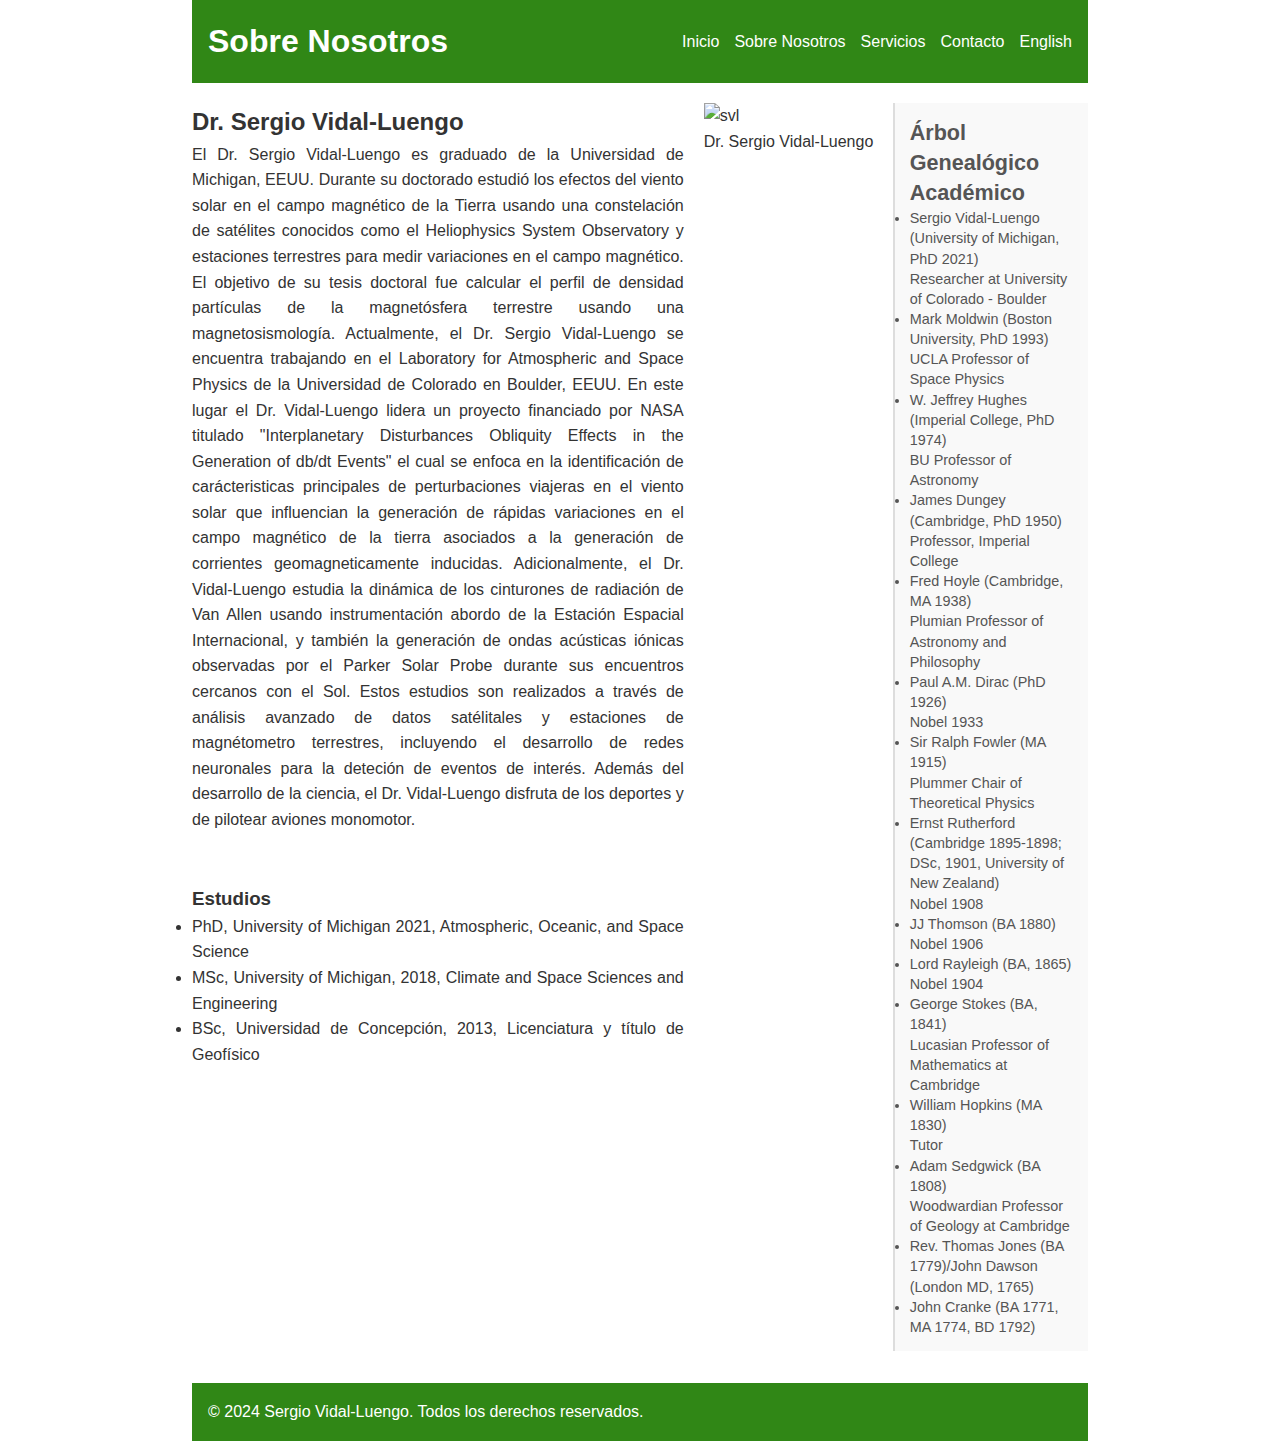
==== about.html @ 8cb3fadf "Update about.html" ====
<!DOCTYPE html>
<html lang="es">
<head>
  <meta charset="UTF-8">
  <meta name="viewport" content="width=device-width, initial-scale=1.0">
  <title>Sobre Nosotros</title>
  <link rel="stylesheet" href="css/styles.css">
</head>
<body>
  <div class="about-container">
    <!-- Header Section -->
    <header>
            <div class="title-section">

      <h1>Sobre Nosotros</h1>
        <nav class="top-right-menu">
          <a href="index.html">Inicio</a>
          <a href="about.html">Sobre Nosotros</a>
          <a href="services.html">Servicios</a>
          <a href="contact.html">Contacto</a>
          <a href="index_en.html">English</a>
        </nav>
            </div>
    </header>

    <div class="about-content">
      <!-- Main Text Area -->
      <section class="main-text">
        <h2>Dr. Sergio Vidal-Luengo</h2>
        <p>
              El Dr. Sergio Vidal-Luengo es graduado de la Universidad de Michigan, EEUU. Durante su doctorado estudió los efectos del viento solar en el campo magnético de la Tierra usando una constelación de satélites conocidos como el Heliophysics System Observatory y estaciones terrestres para medir variaciones en el campo magnético. El objetivo de su tesis doctoral fue calcular el perfil de densidad partículas de la magnetósfera terrestre usando una magnetosismología.  
              Actualmente, el Dr. Sergio Vidal-Luengo se encuentra trabajando en el Laboratory for Atmospheric and Space Physics de la Universidad de Colorado en Boulder, EEUU. En este lugar el Dr. Vidal-Luengo
              lidera un proyecto financiado por NASA titulado "Interplanetary Disturbances Obliquity Effects in the Generation of db/dt Events" el cual se enfoca en la identificación de carácteristicas principales de perturbaciones viajeras en el viento solar que influencian la generación de rápidas variaciones en el campo magnético de la tierra asociados a la generación de corrientes geomagneticamente inducidas. Adicionalmente, 
              el Dr. Vidal-Luengo estudia la dinámica de los cinturones de radiación de Van Allen usando instrumentación abordo de la Estación Espacial Internacional, y también la generación de ondas acústicas iónicas observadas por el Parker Solar Probe durante sus encuentros cercanos con el Sol.        
  
              Estos estudios son realizados a través de análisis avanzado de datos satélitales y estaciones de magnétometro terrestres, incluyendo el desarrollo de redes neuronales para la deteción de eventos de interés. 

              Además del desarrollo de la ciencia, el Dr. Vidal-Luengo disfruta de los deportes y de pilotear aviones monomotor.         </p>
        
        <br>
        <br>
        <h3>Estudios</h3>
        <ul> 
          <li>PhD, University of Michigan 2021, Atmospheric, Oceanic, and Space Science</li>
          <li>MSc, University of Michigan, 2018, Climate and Space Sciences and Engineering</li>
          <li>BSc, Universidad de Concepción, 2013, Licenciatura y título de Geofísico</li>
        </ul>
      </section>
      <section>
        <figure>
          <img src="images/about/svl.webp" alt="svl">
            <figcaption>Dr. Sergio Vidal-Luengo
            </figcaption>
        </figure>      
      </section>

      <!-- Right Panel for Additional Info -->
      <aside class="about-right-panel">
        <section>
          <h2>Árbol Genealógico Académico</h2>
            <ul> 
              <li>Sergio Vidal-Luengo (University of Michigan, PhD 2021) <br>
                  Researcher at University of Colorado - Boulder</li>
              
              <li>Mark Moldwin (Boston University, PhD 1993) <br>
                  UCLA Professor of Space Physics</li>

              <li>W. Jeffrey Hughes (Imperial College, PhD 1974)<br>
                  BU Professor of Astronomy</li>

              <li>James Dungey (Cambridge, PhD 1950)<br>
                  Professor, Imperial College</li>

              <li>Fred Hoyle (Cambridge, MA 1938) <br>
                  Plumian Professor of Astronomy and Philosophy</li>

              <li>Paul A.M. Dirac (PhD 1926) <br>
                  Nobel 1933</li>

              <li>Sir Ralph Fowler (MA 1915) <br>
                  Plummer Chair of Theoretical Physics</li>

              <li>Ernst Rutherford (Cambridge 1895-1898; DSc, 1901, University of New Zealand) <br>
                  Nobel 1908</li>

              <li>JJ Thomson (BA 1880) <br>
                  Nobel 1906</li>

              <li>Lord Rayleigh (BA, 1865) <br>
                  Nobel 1904</li>

              <li>George Stokes (BA, 1841) <br>
                  Lucasian Professor of Mathematics at Cambridge</li>

              <li>William Hopkins (MA 1830)<br>
                  Tutor</li>

              <li>Adam Sedgwick (BA 1808)<br>
                  Woodwardian Professor of Geology at Cambridge</li>

              <li>Rev. Thomas Jones (BA 1779)/John Dawson (London MD, 1765)</li>

              <li>John Cranke (BA 1771, MA 1774, BD 1792)</li>
            </ul>

         
        </section>
      </aside>
    </div>
  
    <footer>
      <p>© 2024 Sergio Vidal-Luengo. Todos los derechos reservados.</p>
    </footer>
  </div>  
</body>
</html>
---- css/styles.css ----
/* Container to define consistent width */
.container {
    width: 70%; /* Set desired width, adjust as needed */
    max-width: 1200px; /* Optional: limit the maximum width */
    margin: 0 auto; /* Center the container */
}

/* About Page Container */
.about-container {
    width: 70%; /* Different width for about page */
    max-width: 1200px;
    margin: 0 auto;
    padding-top: 0px;
}

/* Top Panel and Banner Styling */
header, .banner {
    width: 100%; /* Take full width of the container */
}

* {
  margin: 0;
  padding: 0;
  box-sizing: border-box;
}

body {
  font-family: Arial, sans-serif;
  line-height: 1.6;
  color: #333;
}

/* Header and Menu */
header {
  background-color: #308716;
  color: #fff;
  padding: 1em;
}

.title-section {
  display: flex;
  justify-content: space-between;
  align-items: center;
}

.top-right-menu {
  display: flex;
  gap: 15px;
}

/* Justify all paragraphs */
p {
    text-align: justify;
}

.top-right-menu a {
  color: #fff;
  text-decoration: none;
}

.top-right-menu a:hover {
  text-decoration: underline;
}

/* Banner Section */
.banner {
  position: relative;
  height: 300px;
  overflow: hidden;
  margin-top: 1em;
}

.banner-image {
  position: absolute;
  width: 100%;
  height: 100%;
  background-size: cover;
  background-position: center;
  transition: opacity 1s ease-in-out;
  opacity: 0;
}

#banner1 { background-image: url('https://sergiovidalluengo.github.io/MyWebsite/images/banner/Magnetosphere_rendition.jpg'); }
#banner2 { background-image: url('https://sergiovidalluengo.github.io/MyWebsite/images/banner/Church_of_light.jpg'); }
#banner3 { background-image: url('https://sergiovidalluengo.github.io/MyWebsite/images/banner/gicindustry.png'); }

/* Main Content Panels */
main {
  display: flex;
  gap: 1em;
  max-width: 1200px;
  margin: 2em auto;
  padding: 1em;
}

.left-panel, .center-panel, .right-panel {
  padding: 1em;
  background-color: #f4f4f4;
  border-radius: 5px;
}

.left-panel, .right-panel { flex: 1; }
.center-panel { flex: 2; }

/* About Page Specific Layout */
.about-content {
    display: flex;
    gap: 20px;
    margin-top: 20px;
}

/* Main Text Area for About Page */
.main-text {
    flex: 3; /* Occupy larger space */
    text-align: justify;
}

/* About Page Right Panel - Text Only */
.about-right-panel {
    flex: 1; /* Occupy smaller space */
    padding: 1em;
    background-color: #f9f9f9;
    border-left: 2px solid #ddd; /* Optional separator line */
    font-size: 0.9em; /* Slightly smaller text size */
    line-height: 1.4;
    color: #555; /* Subtle text color */
}

.about-right-panel p {
    margin-bottom: 1em;
}

/* Footer */
footer {
  margin-top: 2em;
  padding: 1em;
  background-color: #308716;
  color: #fff;
  text-align: center;
}
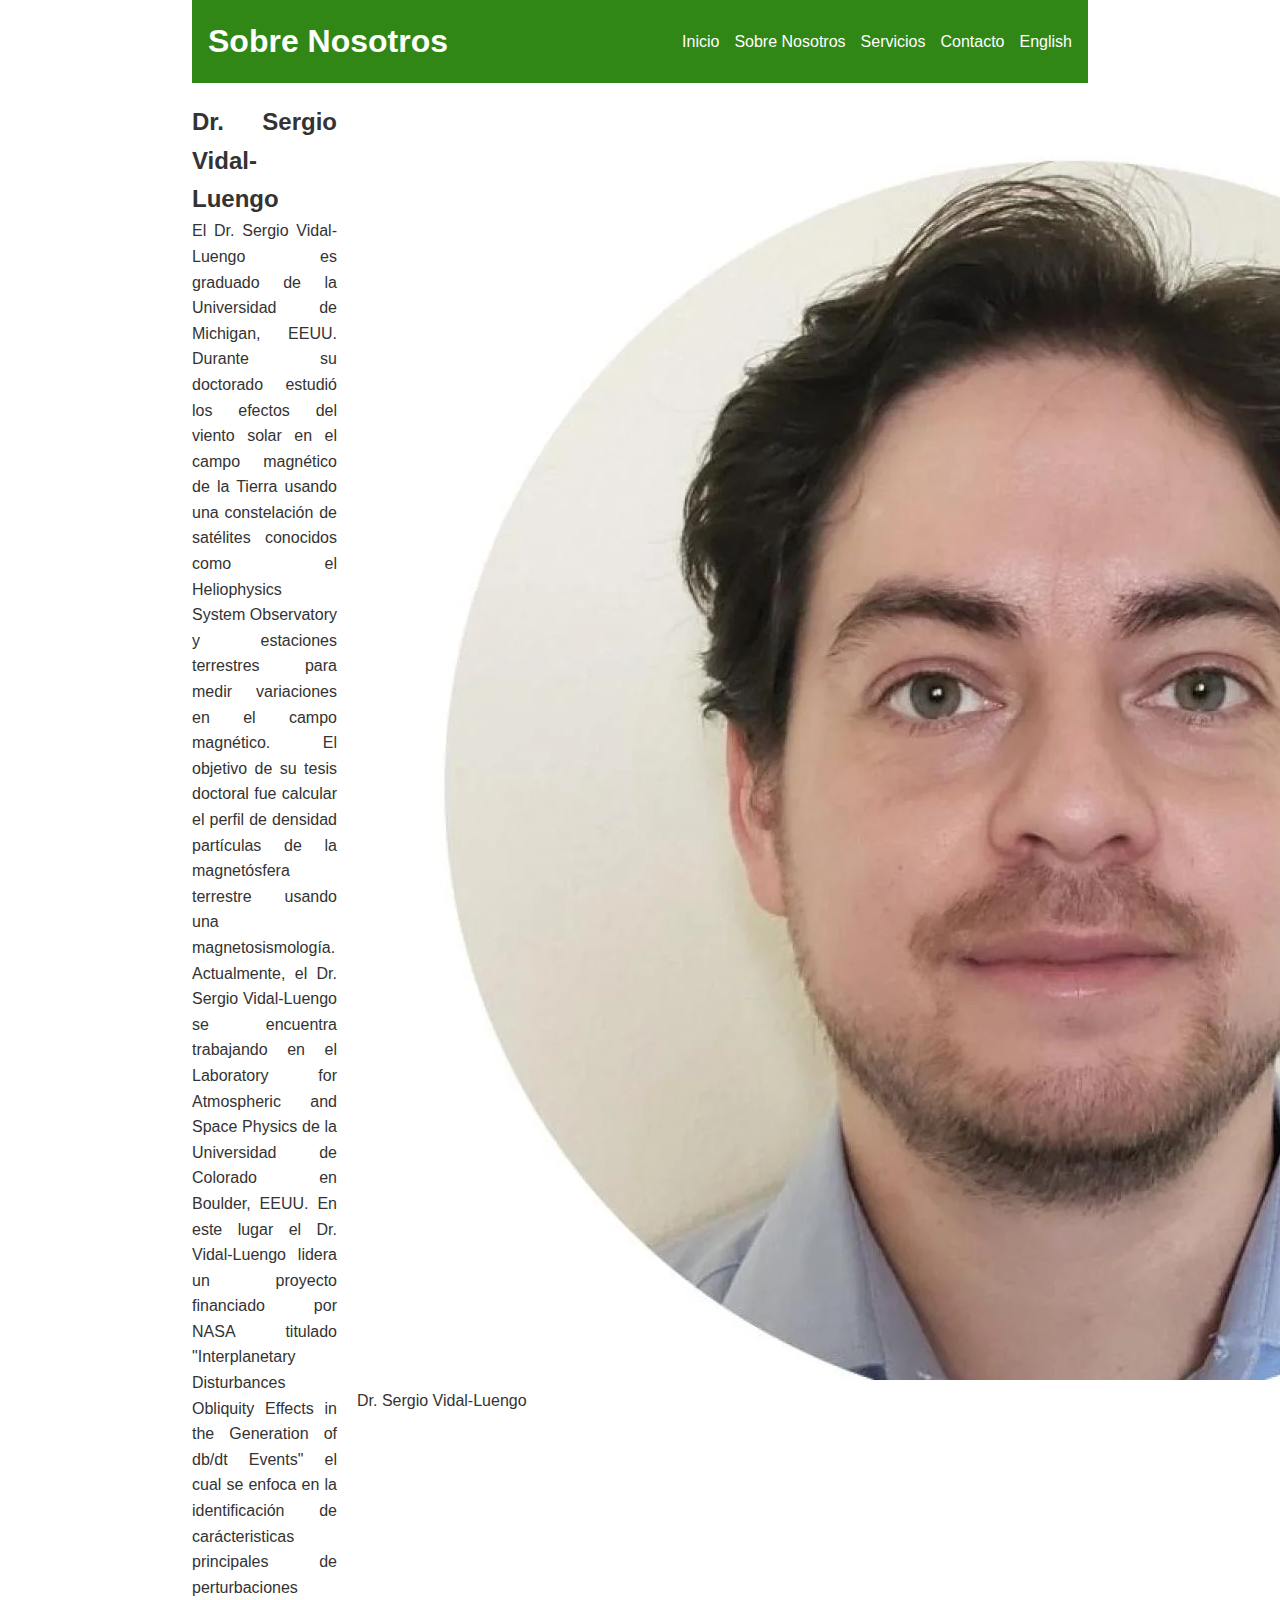
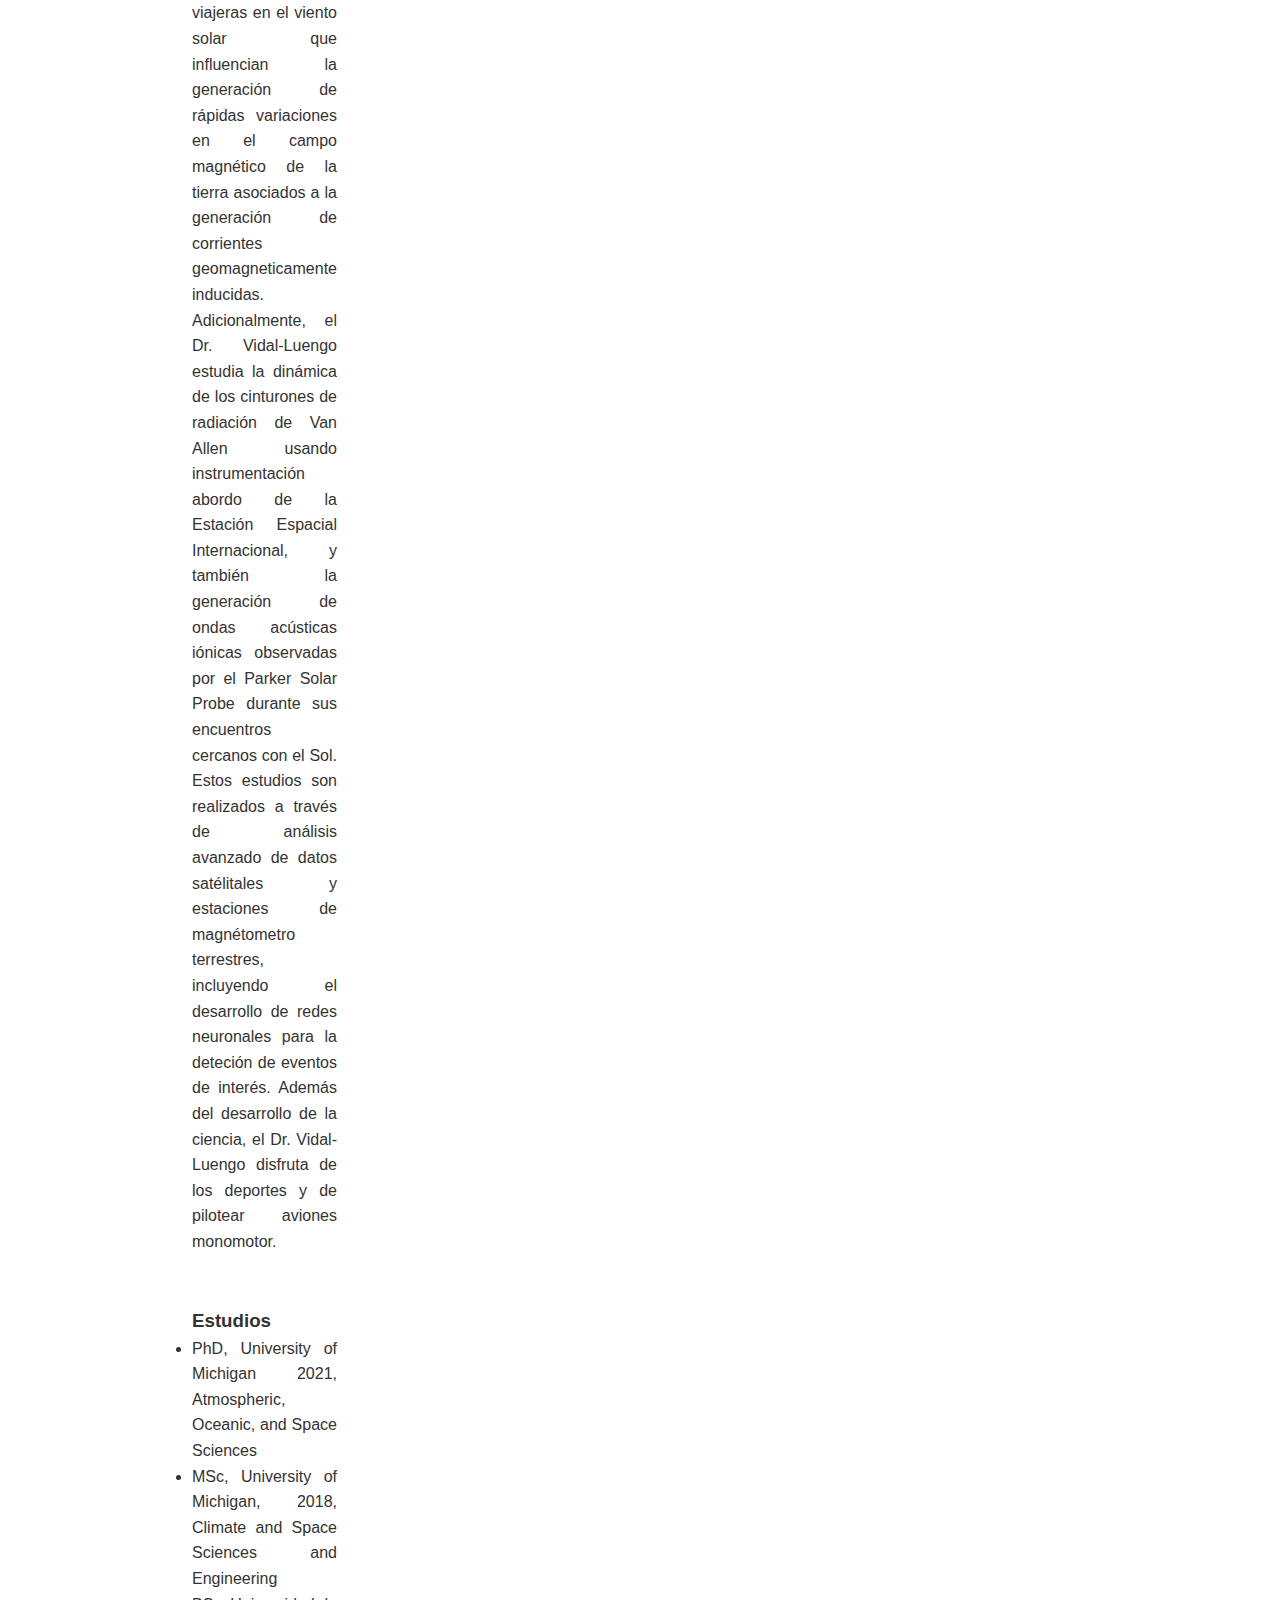
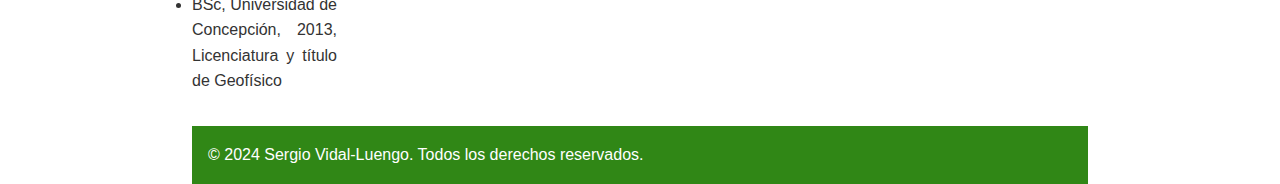
==== commit 7ab3cdeb: "Update about.html" ====
--- a/about.html
+++ b/about.html
@@ -41,7 +41,7 @@
         <br>
         <h3>Estudios</h3>
         <ul> 
-          <li>PhD, University of Michigan 2021, Atmospheric, Oceanic, and Space Science</li>
+          <li>PhD, University of Michigan 2021, Atmospheric, Oceanic, and Space Sciences</li>
           <li>MSc, University of Michigan, 2018, Climate and Space Sciences and Engineering</li>
           <li>BSc, Universidad de Concepción, 2013, Licenciatura y título de Geofísico</li>
         </ul>
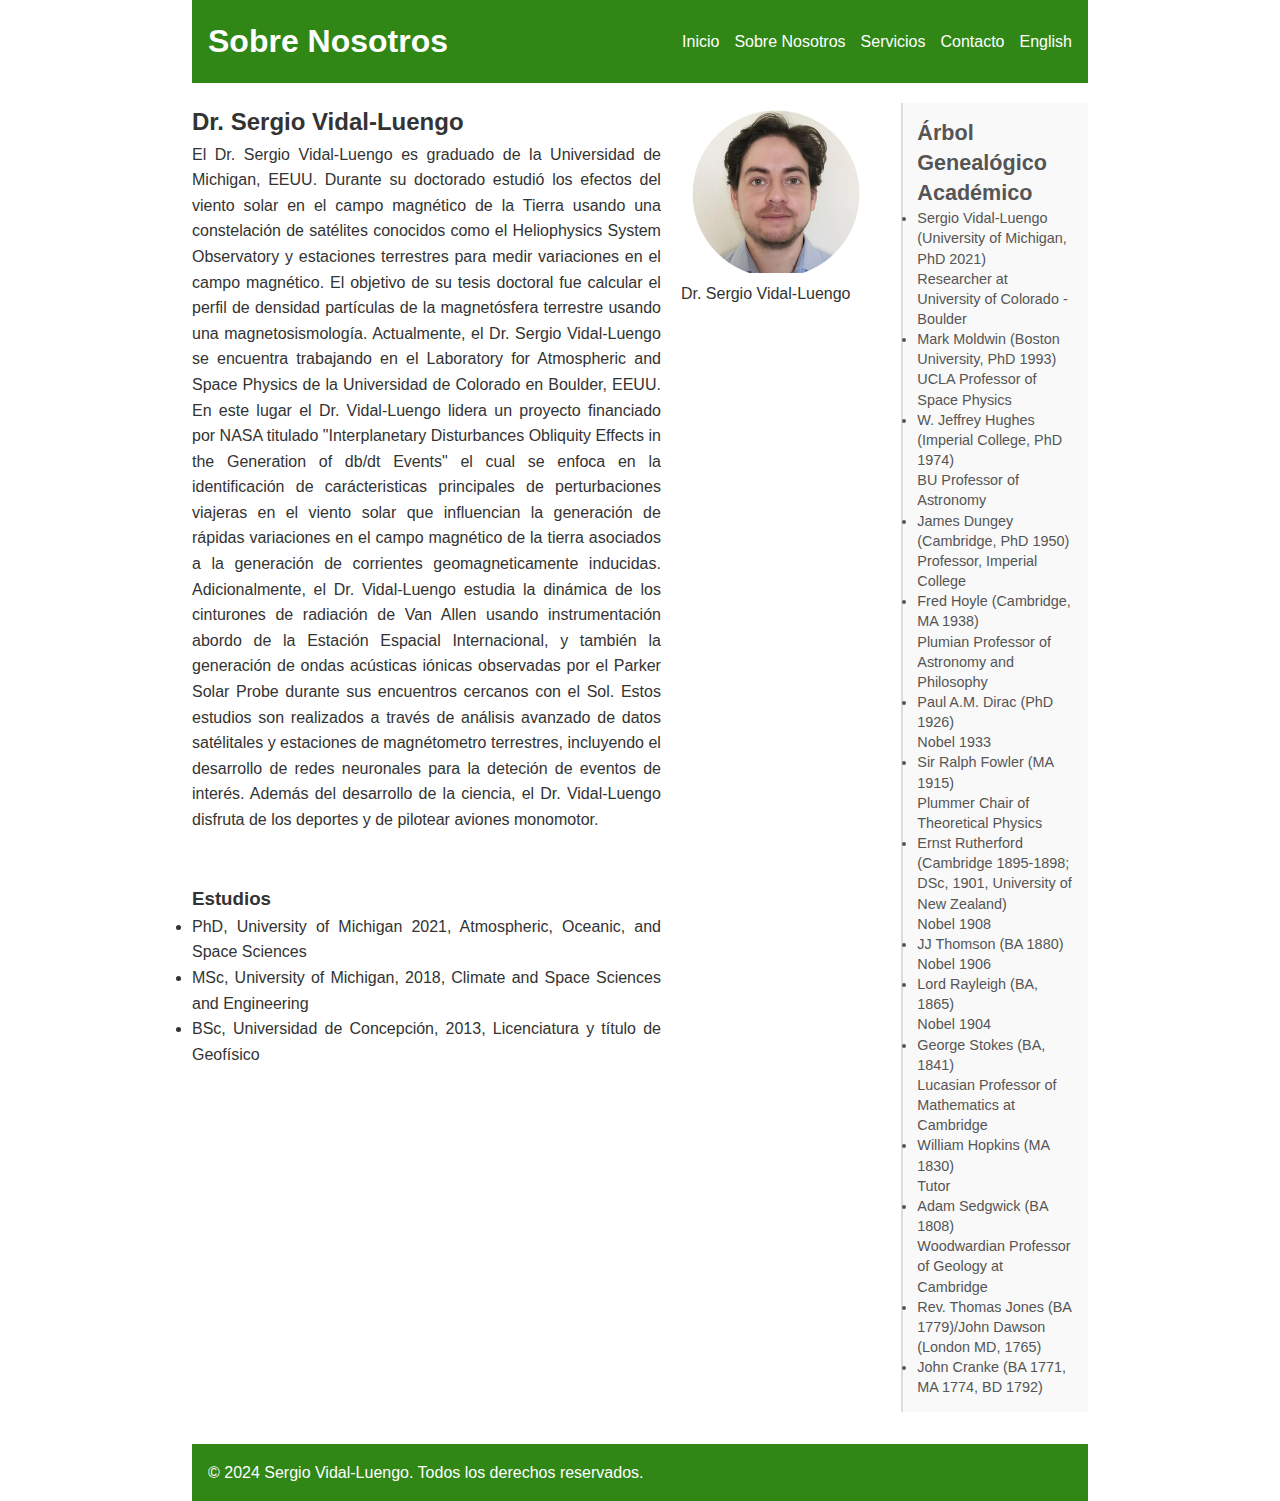
==== commit 4ed967f4: "Update about.html" ====
--- a/about.html
+++ b/about.html
@@ -48,7 +48,7 @@
       </section>
       <section>
         <figure>
-          <img src="images/about/svl.webp" alt="svl">
+            <img src="images/about/svl.webp" alt="svl" style="width: 200px; height: auto;">
             <figcaption>Dr. Sergio Vidal-Luengo
             </figcaption>
         </figure>      
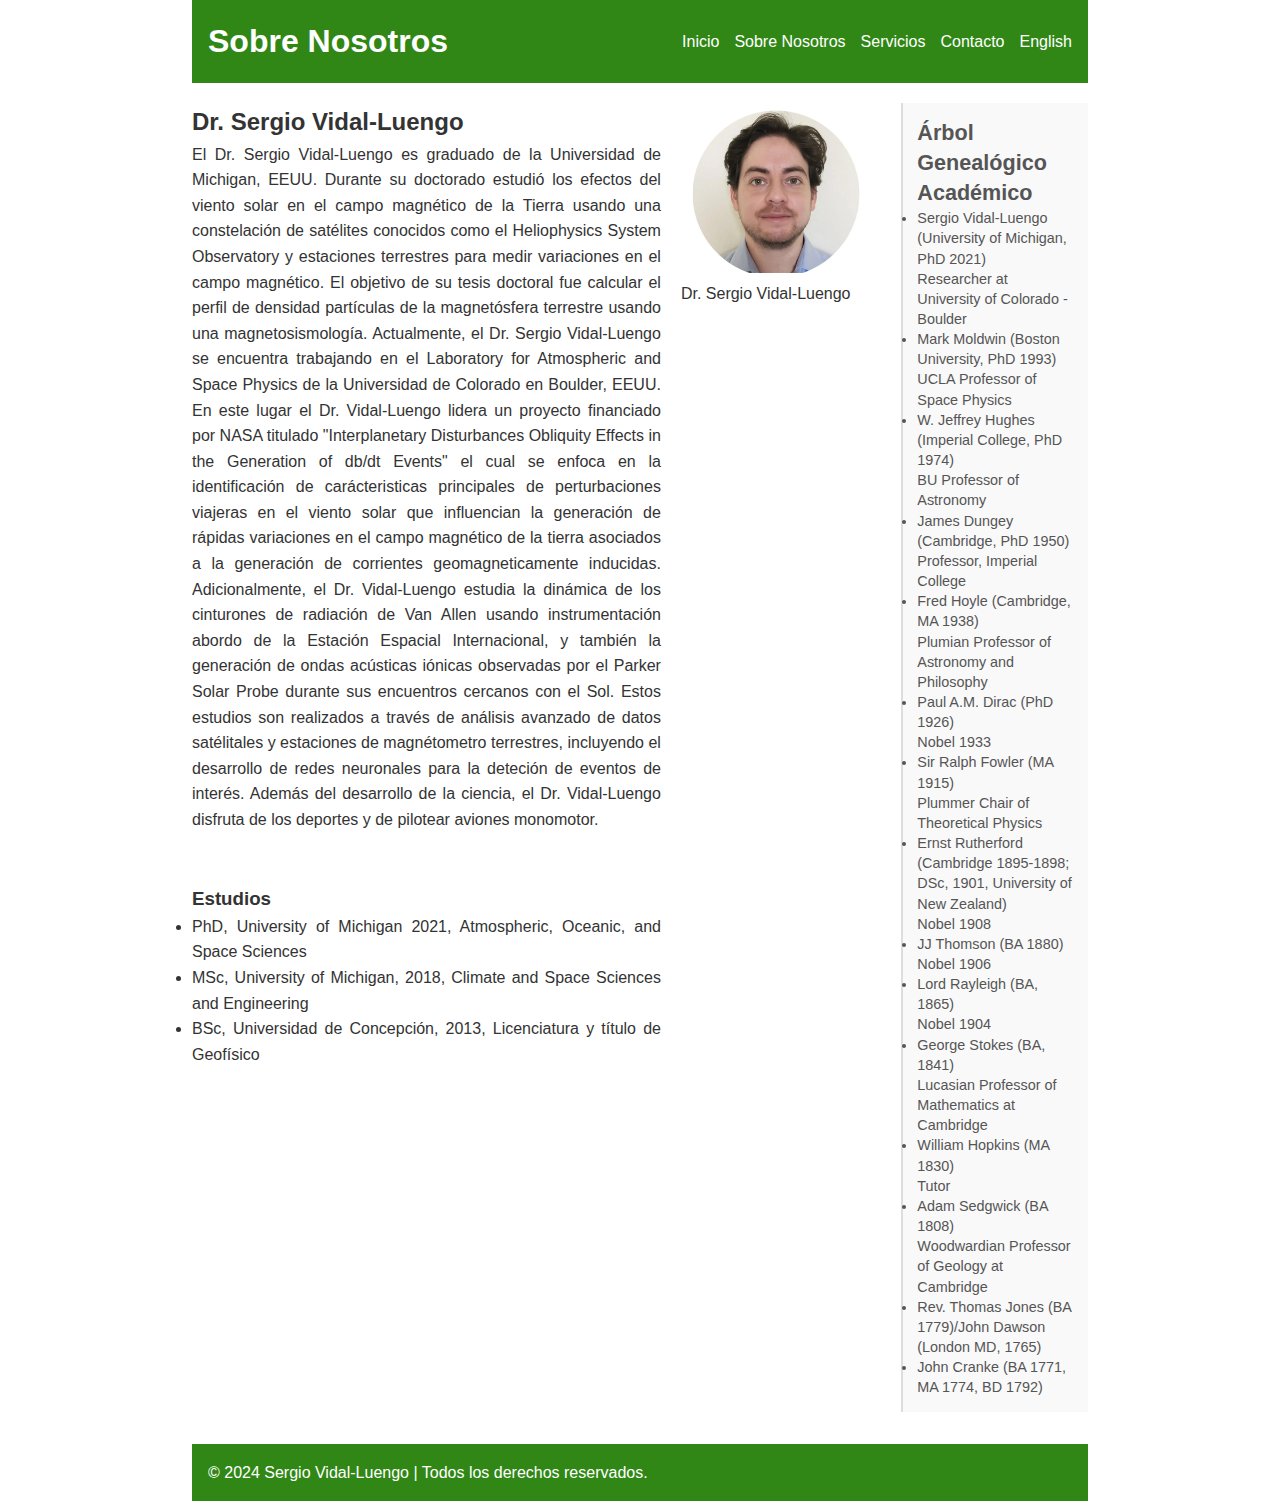
==== commit a82b4170: "Update about.html" ====
--- a/about.html
+++ b/about.html
@@ -109,7 +109,7 @@
     </div>
   
     <footer>
-      <p>© 2024 Sergio Vidal-Luengo. Todos los derechos reservados.</p>
+      <p>© 2024 Sergio Vidal-Luengo | Todos los derechos reservados.</p>
     </footer>
   </div>  
 </body>
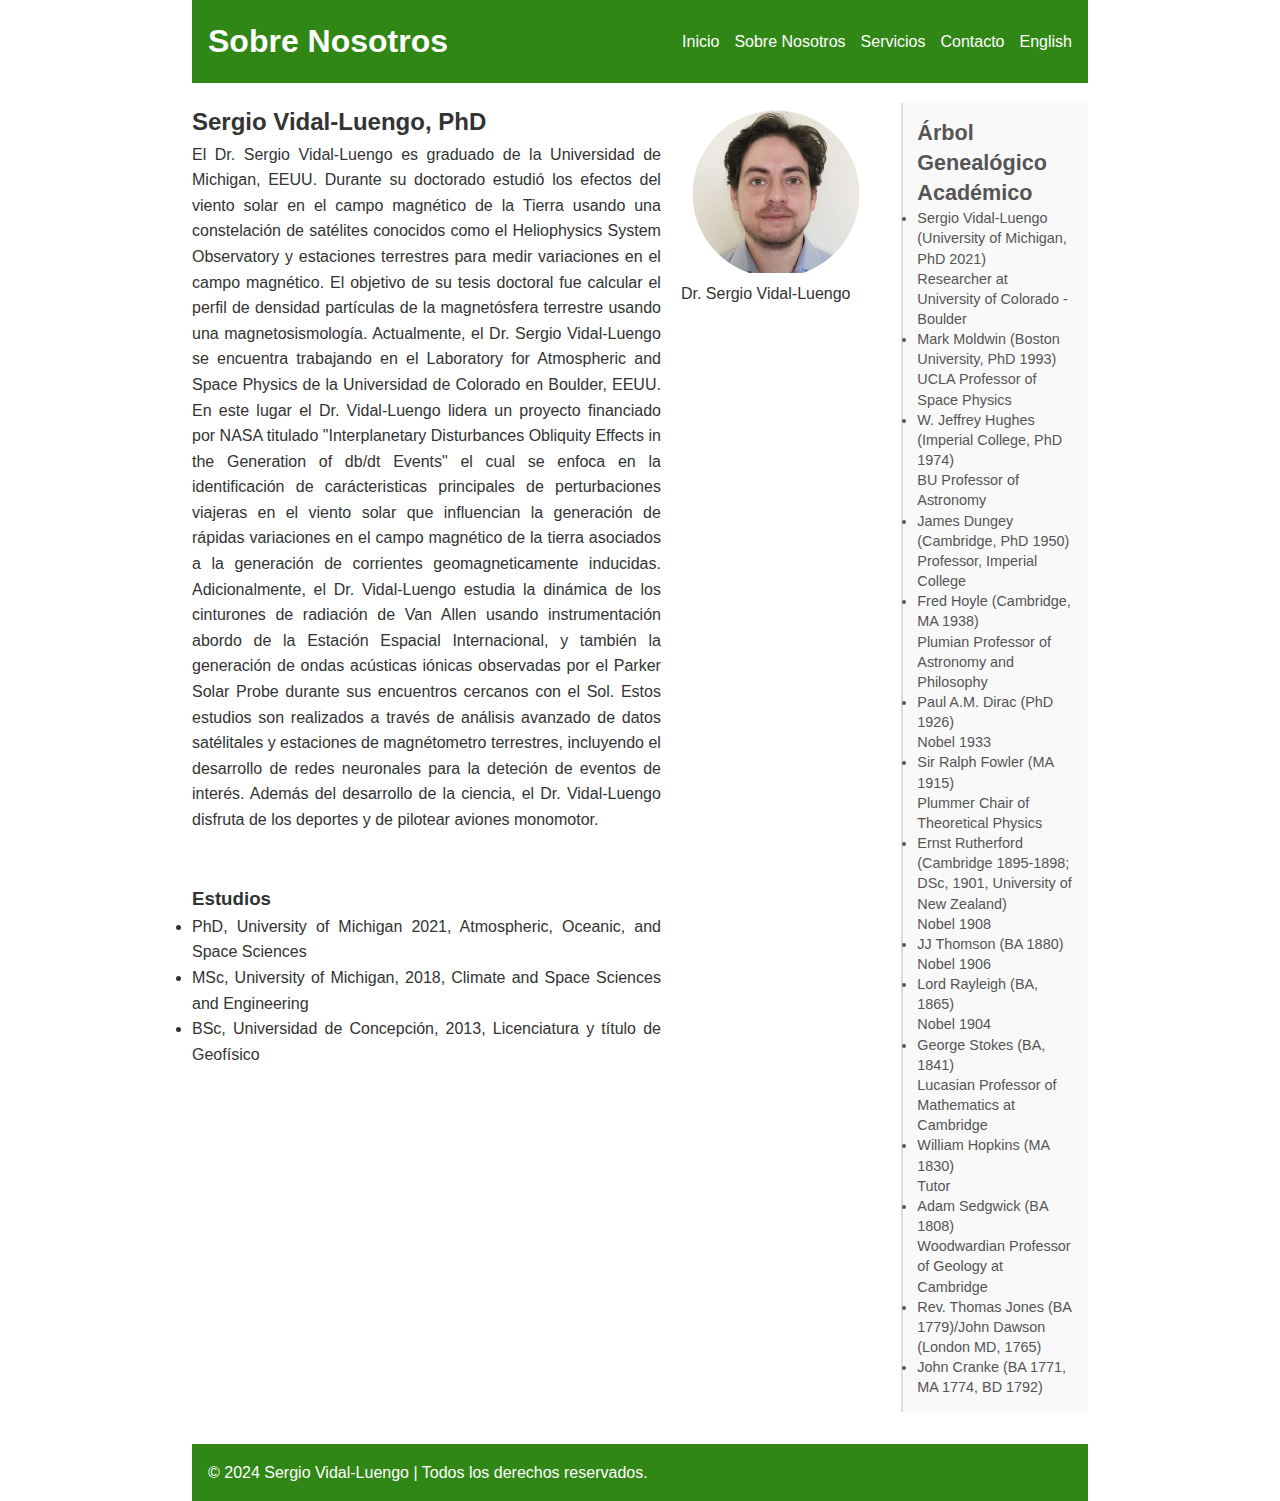
==== commit f1fa63e1: "Update about.html" ====
--- a/about.html
+++ b/about.html
@@ -26,7 +26,7 @@
     <div class="about-content">
       <!-- Main Text Area -->
       <section class="main-text">
-        <h2>Dr. Sergio Vidal-Luengo</h2>
+        <h2>Sergio Vidal-Luengo, PhD</h2>
         <p>
               El Dr. Sergio Vidal-Luengo es graduado de la Universidad de Michigan, EEUU. Durante su doctorado estudió los efectos del viento solar en el campo magnético de la Tierra usando una constelación de satélites conocidos como el Heliophysics System Observatory y estaciones terrestres para medir variaciones en el campo magnético. El objetivo de su tesis doctoral fue calcular el perfil de densidad partículas de la magnetósfera terrestre usando una magnetosismología.  
               Actualmente, el Dr. Sergio Vidal-Luengo se encuentra trabajando en el Laboratory for Atmospheric and Space Physics de la Universidad de Colorado en Boulder, EEUU. En este lugar el Dr. Vidal-Luengo
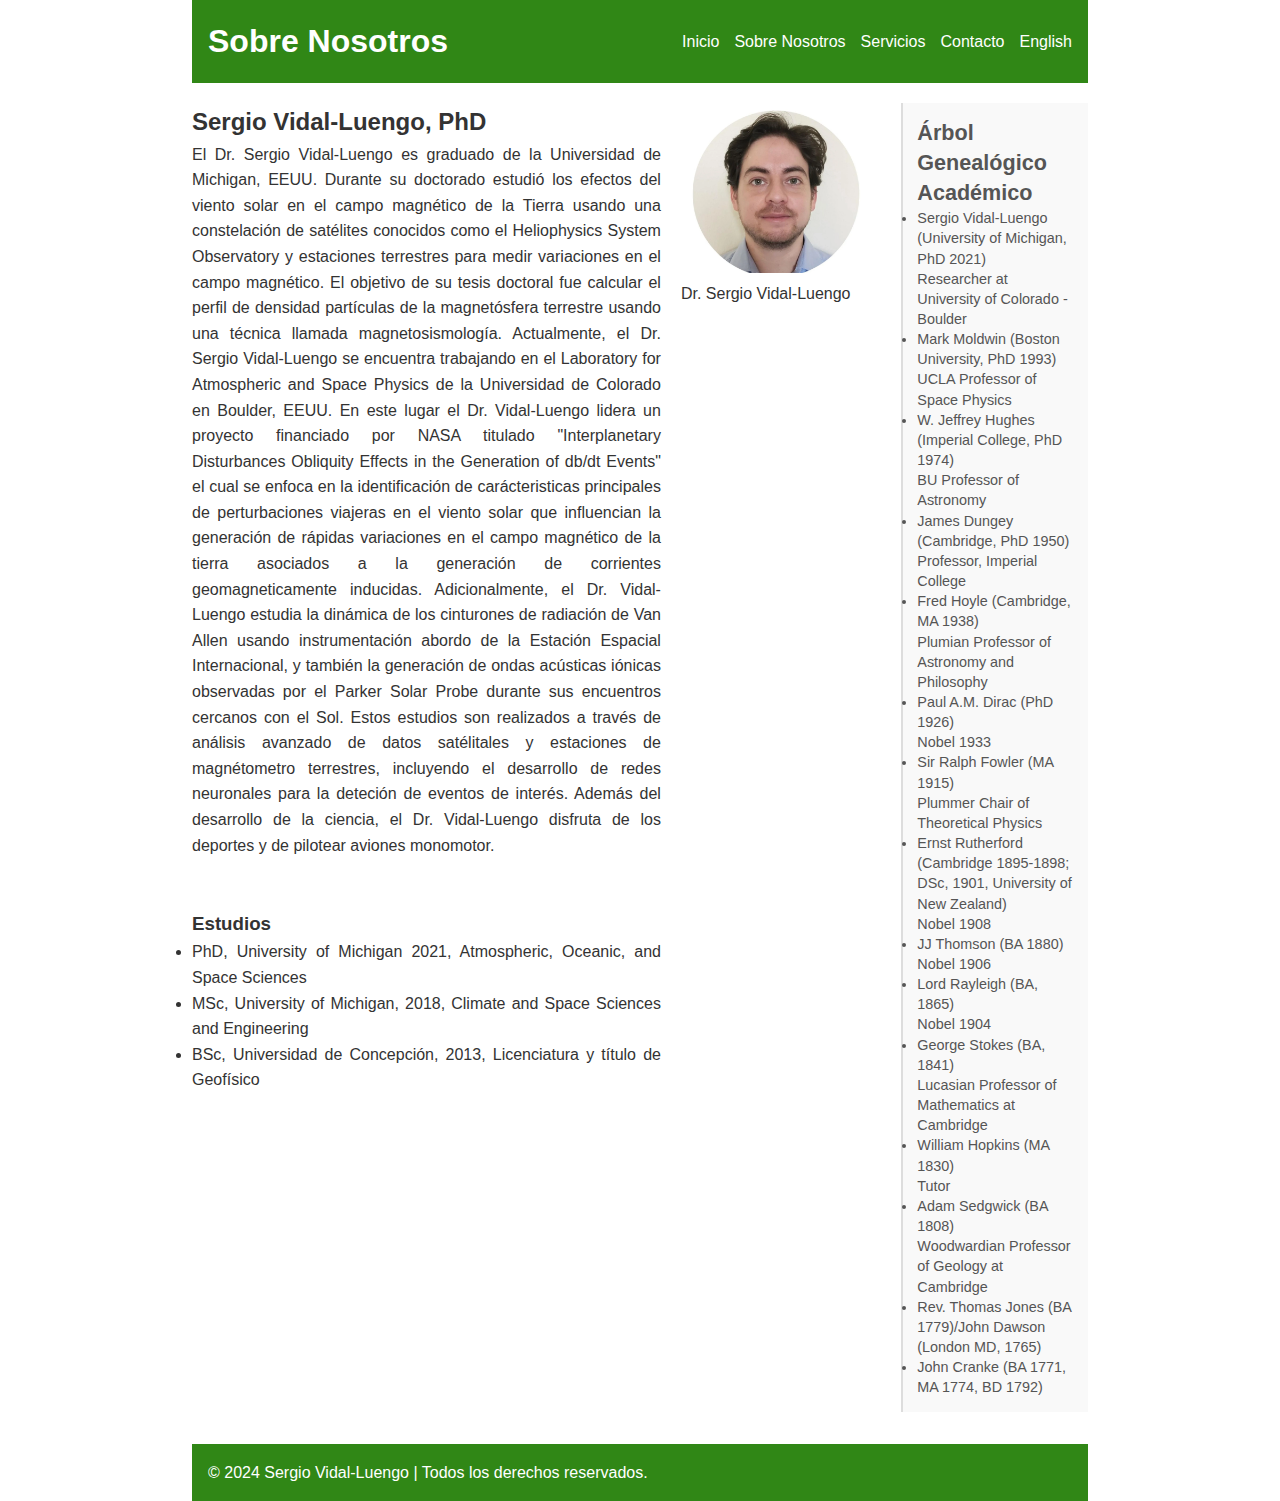
==== commit 75d4af9c: "Update about.html" ====
--- a/about.html
+++ b/about.html
@@ -28,7 +28,7 @@
       <section class="main-text">
         <h2>Sergio Vidal-Luengo, PhD</h2>
         <p>
-              El Dr. Sergio Vidal-Luengo es graduado de la Universidad de Michigan, EEUU. Durante su doctorado estudió los efectos del viento solar en el campo magnético de la Tierra usando una constelación de satélites conocidos como el Heliophysics System Observatory y estaciones terrestres para medir variaciones en el campo magnético. El objetivo de su tesis doctoral fue calcular el perfil de densidad partículas de la magnetósfera terrestre usando una magnetosismología.  
+              El Dr. Sergio Vidal-Luengo es graduado de la Universidad de Michigan, EEUU. Durante su doctorado estudió los efectos del viento solar en el campo magnético de la Tierra usando una constelación de satélites conocidos como el Heliophysics System Observatory y estaciones terrestres para medir variaciones en el campo magnético. El objetivo de su tesis doctoral fue calcular el perfil de densidad partículas de la magnetósfera terrestre usando una técnica llamada magnetosismología.  
               Actualmente, el Dr. Sergio Vidal-Luengo se encuentra trabajando en el Laboratory for Atmospheric and Space Physics de la Universidad de Colorado en Boulder, EEUU. En este lugar el Dr. Vidal-Luengo
               lidera un proyecto financiado por NASA titulado "Interplanetary Disturbances Obliquity Effects in the Generation of db/dt Events" el cual se enfoca en la identificación de carácteristicas principales de perturbaciones viajeras en el viento solar que influencian la generación de rápidas variaciones en el campo magnético de la tierra asociados a la generación de corrientes geomagneticamente inducidas. Adicionalmente, 
               el Dr. Vidal-Luengo estudia la dinámica de los cinturones de radiación de Van Allen usando instrumentación abordo de la Estación Espacial Internacional, y también la generación de ondas acústicas iónicas observadas por el Parker Solar Probe durante sus encuentros cercanos con el Sol.        
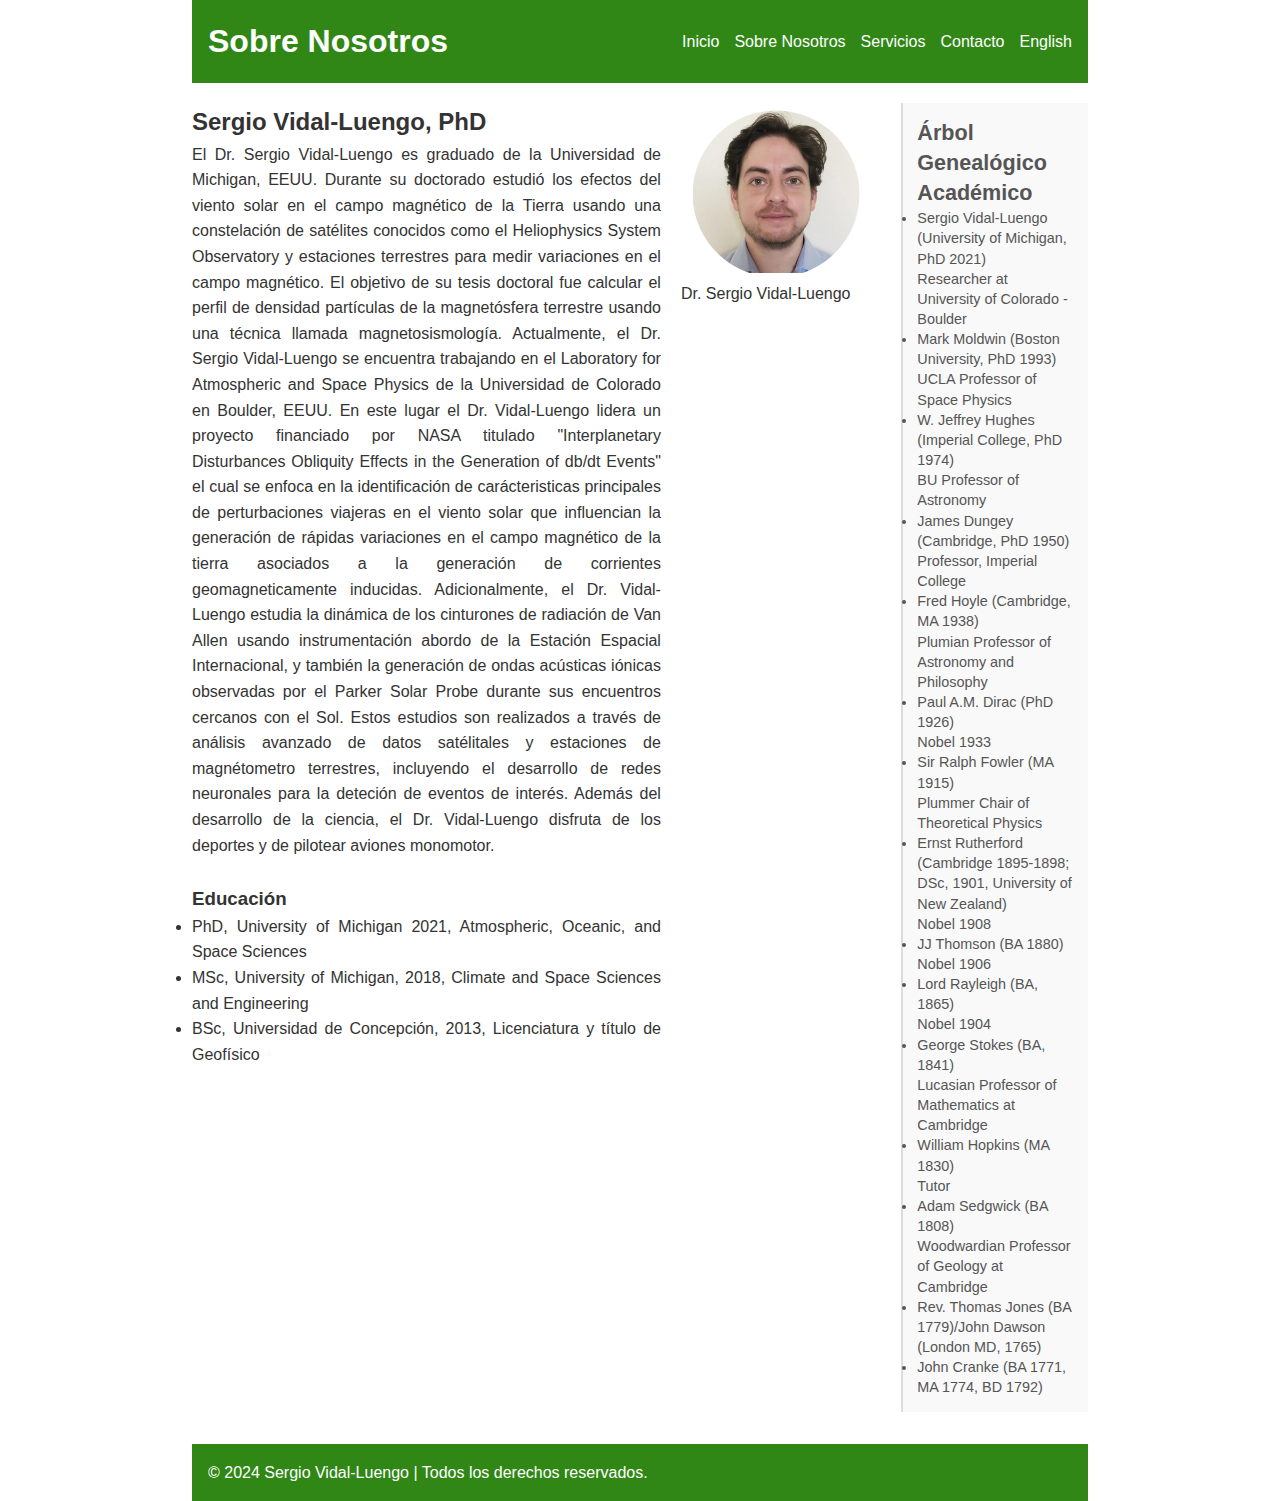
==== commit 1fa0fa2a: "Update about.html" ====
--- a/about.html
+++ b/about.html
@@ -38,8 +38,7 @@
               Además del desarrollo de la ciencia, el Dr. Vidal-Luengo disfruta de los deportes y de pilotear aviones monomotor.         </p>
         
         <br>
-        <br>
-        <h3>Estudios</h3>
+        <h3>Educación</h3>
         <ul> 
           <li>PhD, University of Michigan 2021, Atmospheric, Oceanic, and Space Sciences</li>
           <li>MSc, University of Michigan, 2018, Climate and Space Sciences and Engineering</li>
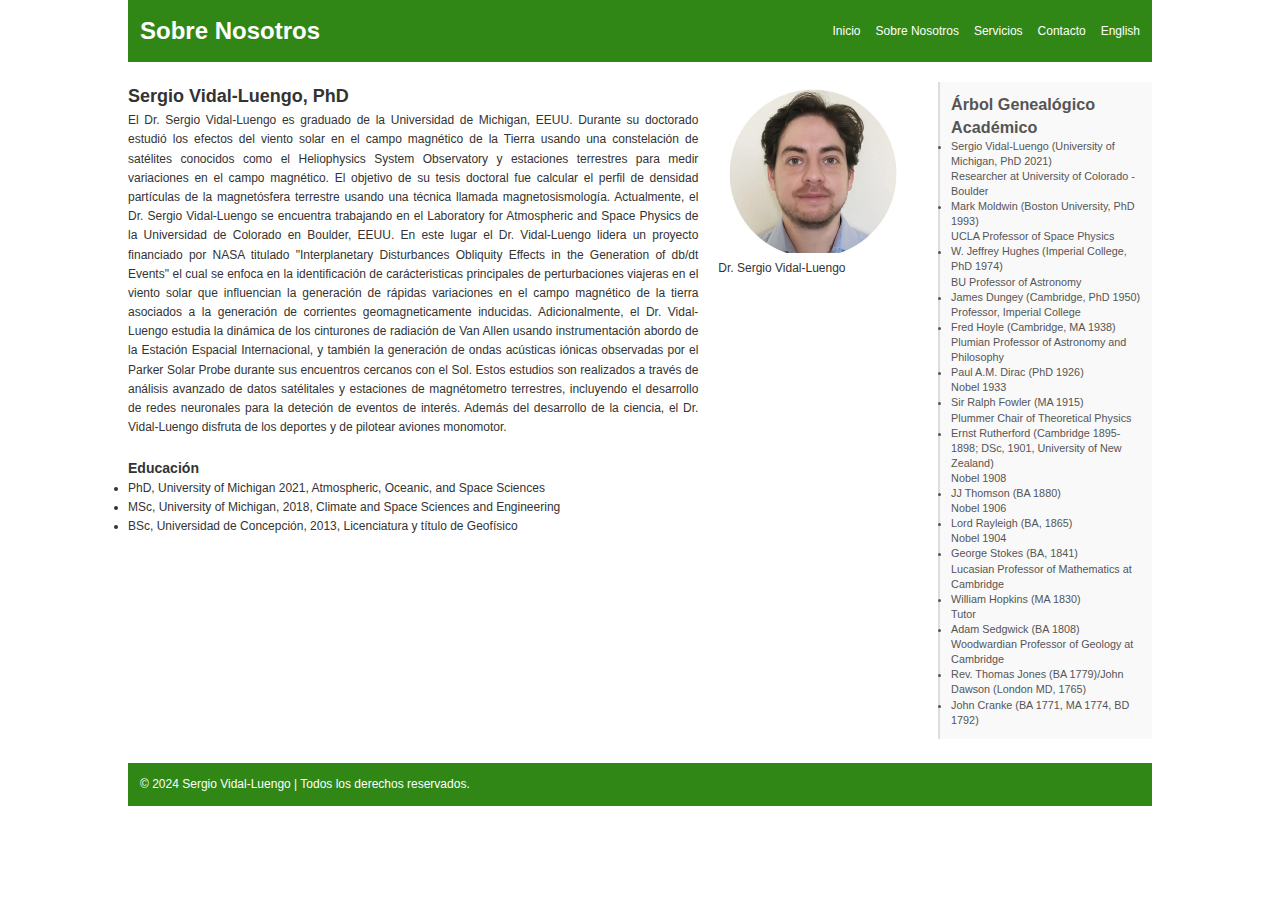
==== commit 587134bb: "Update about.html" ====
--- a/about.html
+++ b/about.html
@@ -35,7 +35,7 @@
   
               Estos estudios son realizados a través de análisis avanzado de datos satélitales y estaciones de magnétometro terrestres, incluyendo el desarrollo de redes neuronales para la deteción de eventos de interés. 
 
-              Además del desarrollo de la ciencia, el Dr. Vidal-Luengo disfruta de los deportes y de pilotear aviones monomotor.         </p>
+              Además del desarrollo de la ciencia, el Dr. Vidal-Luengo disfruta de los deportes y de pilotear aviones monomotor.  </p>
         
         <br>
         <h3>Educación</h3>
--- a/css/styles.css
+++ b/css/styles.css
@@ -1,23 +1,4 @@
-/* Container to define consistent width */
-.container {
-    width: 70%; /* Set desired width, adjust as needed */
-    max-width: 1200px; /* Optional: limit the maximum width */
-    margin: 0 auto; /* Center the container */
-}
-
-/* About Page Container */
-.about-container {
-    width: 70%; /* Different width for about page */
-    max-width: 1200px;
-    margin: 0 auto;
-    padding-top: 0px;
-}
-
-/* Top Panel and Banner Styling */
-header, .banner {
-    width: 100%; /* Take full width of the container */
-}
-
+/* Global Styles */
 * {
   margin: 0;
   padding: 0;
@@ -28,6 +9,22 @@
   font-family: Arial, sans-serif;
   line-height: 1.6;
   color: #333;
+  font-size: 12px;
+}
+
+/* Container for consistent width */
+.container {
+  width: 80%; /* Adjusted for smaller screens */
+  max-width: 1200px;
+  margin: 0 auto;
+}
+
+/* About Page Container */
+.about-container {
+  width: 80%; /* Adjusted for smaller screens */
+  max-width: 1200px;
+  margin: 0 auto;
+  padding-top: 0px;
 }
 
 /* Header and Menu */
@@ -41,16 +38,12 @@
   display: flex;
   justify-content: space-between;
   align-items: center;
+  flex-wrap: wrap; /* Wrap items on smaller screens */
 }
 
 .top-right-menu {
   display: flex;
   gap: 15px;
-}
-
-/* Justify all paragraphs */
-p {
-    text-align: justify;
 }
 
 .top-right-menu a {
@@ -60,6 +53,11 @@
 
 .top-right-menu a:hover {
   text-decoration: underline;
+}
+
+/* Justify all paragraphs */
+p {
+  text-align: justify;
 }
 
 /* Banner Section */
@@ -80,9 +78,15 @@
   opacity: 0;
 }
 
-#banner1 { background-image: url('https://sergiovidalluengo.github.io/MyWebsite/images/banner/Magnetosphere_rendition.jpg'); }
-#banner2 { background-image: url('https://sergiovidalluengo.github.io/MyWebsite/images/banner/Church_of_light.jpg'); }
-#banner3 { background-image: url('https://sergiovidalluengo.github.io/MyWebsite/images/banner/gicindustry.png'); }
+#banner1 {
+  background-image: url('https://sergiovidalluengo.github.io/MyWebsite/images/banner/Magnetosphere_rendition.jpg');
+}
+#banner2 {
+  background-image: url('https://sergiovidalluengo.github.io/MyWebsite/images/banner/Church_of_light.jpg');
+}
+#banner3 {
+  background-image: url('https://sergiovidalluengo.github.io/MyWebsite/images/banner/gicindustry.png');
+}
 
 /* Main Content Panels */
 main {
@@ -95,39 +99,42 @@
 
 .left-panel, .center-panel, .right-panel {
   padding: 1em;
-  background-color: #f4f4f4;
+  background-color: #f0faf0;
   border-radius: 5px;
 }
 
-.left-panel, .right-panel { flex: 1; }
-.center-panel { flex: 2; }
-
-/* About Page Specific Layout */
-.about-content {
-    display: flex;
-    gap: 20px;
-    margin-top: 20px;
+.left-panel, .right-panel {
+  flex: 1;
+}
+.center-panel {
+  flex: 2;
 }
 
-/* Main Text Area for About Page */
-.main-text {
-    flex: 3; /* Occupy larger space */
-    text-align: justify;
+/* About Page Layout */
+.about-content {
+  display: flex;
+  gap: 20px;
+  margin-top: 20px;
+  flex-wrap: wrap; /* Allow wrapping for smaller screens */
 }
 
-/* About Page Right Panel - Text Only */
+.main-text {
+  flex: 3; /* Larger space for main text */
+  text-align: justify;
+}
+
 .about-right-panel {
-    flex: 1; /* Occupy smaller space */
-    padding: 1em;
-    background-color: #f9f9f9;
-    border-left: 2px solid #ddd; /* Optional separator line */
-    font-size: 0.9em; /* Slightly smaller text size */
-    line-height: 1.4;
-    color: #555; /* Subtle text color */
+  flex: 1; /* Smaller space for side content */
+  padding: 1em;
+  background-color: #f9f9f9;
+  border-left: 2px solid #ddd; /* Optional separator line */
+  font-size: 0.9em; /* Slightly smaller text size */
+  line-height: 1.4;
+  color: #555; /* Subtle text color */
 }
 
 .about-right-panel p {
-    margin-bottom: 1em;
+  margin-bottom: 1em;
 }
 
 /* Footer */
@@ -138,3 +145,46 @@
   color: #fff;
   text-align: center;
 }
+
+/* RESPONSIVE DESIGN */
+
+/* Adjust layout for smaller screens */
+@media (max-width: 768px) {
+  .container,
+  .about-container {
+    width: 95%; /* Full width with slight padding */
+  }
+
+  .title-section {
+    flex-direction: column; /* Stack title and menu vertically */
+    align-items: center;
+  }
+
+  .top-right-menu {
+    flex-direction: column; /* Stack menu items vertically */
+    gap: 10px;
+    align-items: center;
+  }
+
+  .banner {
+    height: 200px; /* Reduce banner height */
+  }
+
+  main {
+    flex-direction: column; /* Stack panels vertically */
+  }
+
+  .left-panel, .center-panel, .right-panel {
+    flex: unset; /* Remove flex growth */
+    width: 100%; /* Full width */
+  }
+
+  .about-content {
+    flex-direction: column; /* Stack content vertically */
+  }
+
+  .main-text, .about-right-panel {
+    width: 100%; /* Full width for each section */
+    flex: unset; /* Remove flex growth */
+  }
+}
